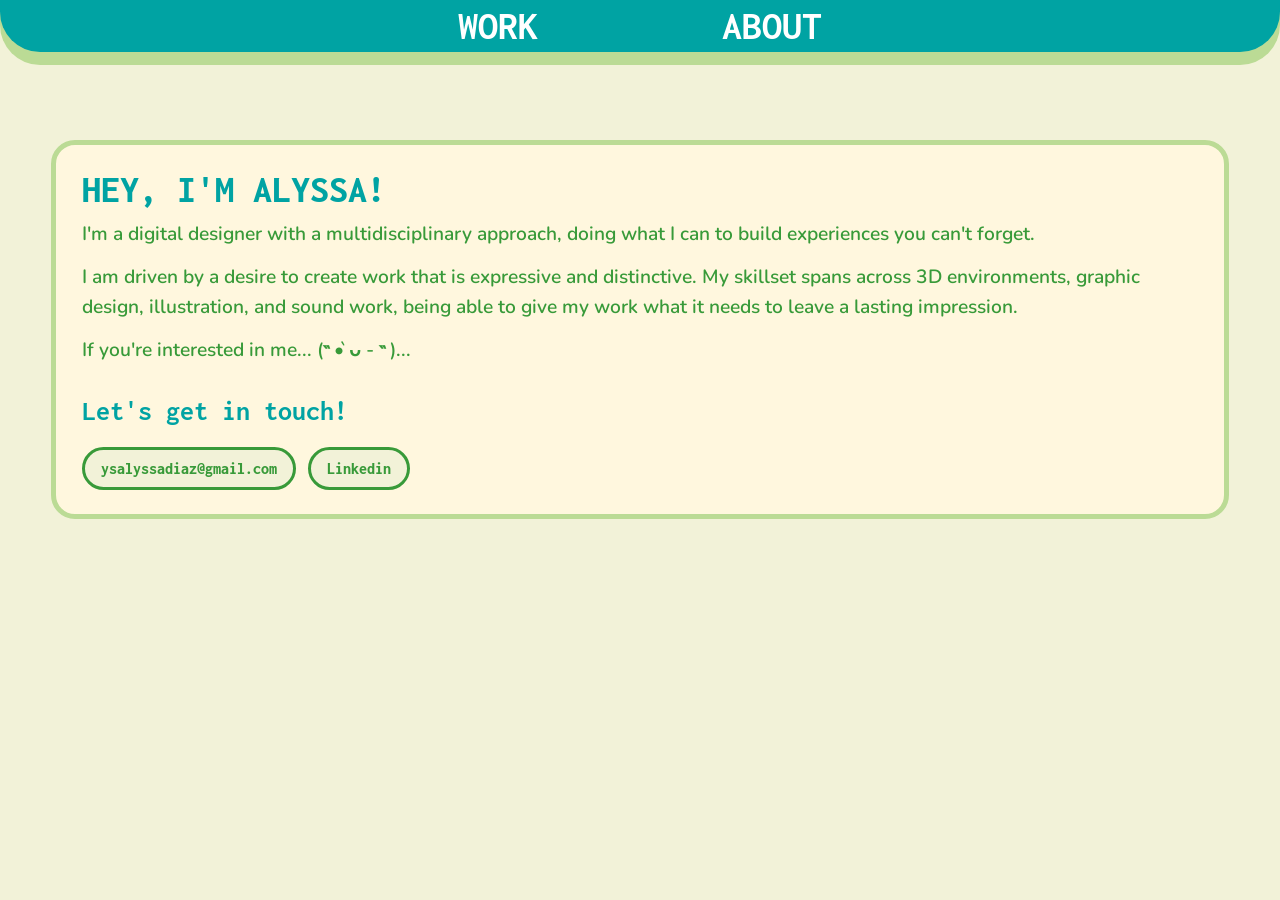
==== about.html @ 0e87874a "yes!" ====
<!doctype html>
<html lang="en">
  <head>
    <meta charset="UTF-8" />
    <meta name="viewport" content="width=device-width, initial-scale=1.0" />
    <title>About</title>

    <link rel="preconnect" href="https://fonts.googleapis.com" />
    <link rel="preconnect" href="https://fonts.gstatic.com" crossorigin />
    <link
      href="https://fonts.googleapis.com/css2?family=Inconsolata:wght@200..900&family=Nunito:ital,wght@0,200..1000;1,200..1000&display=swap"
      rel="stylesheet"
    />

    <link rel="stylesheet" href="about.css" />
  </head>
  <body>
    <header>
      <nav>
        <a href="index.html">WORK</a>
        <a href="about.html">ABOUT</a>
      </nav>
    </header>

    <main class="about-page">
      <section class="about-content">
        <article class="about-card">
          <h2>Hey, I'm Alyssa!</h2>
          <p>
            I'm a digital designer with a multidisciplinary approach, doing what
            I can to build experiences you can't forget.
          </p>
          <p>
            I am driven by a desire to create work that is expressive and
            distinctive. My skillset spans across 3D environments, graphic
            design, illustration, and sound work, being able to give my work
            what it needs to leave a lasting impression.
          </p>
          <p class="interest-line">
            If you're interested in me... (˵ •̀ ᴗ - ˵ )...
          </p>
          <p class="contact-heading"><strong>Let's get in touch!</strong></p>
          <div class="contact-buttons">
            <a class="contact-button" href="mailto:ysalyssadiaz@gmail.com"
              >ysalyssadiaz@gmail.com</a
            >
            <a
              class="contact-button"
              href="https://www.linkedin.com/in/alyssa-diaz-12767b3b6"
              target="_blank"
              rel="noopener noreferrer"
              >Linkedin</a
            >
          </div>
        </article>
      </section>
    </main>
  </body>
</html>
---- about.css ----
* {
  margin: 0;
  padding: 0;
  box-sizing: border-box;
}

body {
  background-color: #f2f2d8;
  color: #389a39;
  font-family: "Nunito", sans-serif;
  width: 100%;
  min-height: 100vh;
  overflow-x: hidden;
  overflow-y: scroll;
  scrollbar-gutter: stable;
}

header {
  position: fixed;
  top: 0;
  left: 0;
  z-index: 1000;
  width: 100%;
  padding: 5px 0;
  text-align: center;
  background-color: #00a3a3;
  border-bottom-left-radius: 40px;
  border-bottom-right-radius: 40px;
  box-shadow: 0 13px 0 0 #bbdb95;
}

nav a {
  font-family: "Inconsolata", monospace;
  display: inline-block;
  margin: 0 90px;
  color: #fff;
  font-size: 2.5rem;
  font-weight: 700;
  text-decoration: none;
  transition:
    transform 0.3s ease,
    color 0.3s ease;
}

nav a:hover {
  transform: scale(1.1);
  color: #edffcd;
}

.about-page {
  width: min(1400px, 92vw);
  margin: 0 auto;
  padding: 140px 0 100px;
}

.about-content {
  display: flex;
  flex-direction: column;
  gap: 0;
}

.about-card {
  background: #fff7de;
  border: 5px solid #bbdb95;
  border-radius: 24px;
  padding: 24px 26px;
}

.about-card h2 {
  font-family: "Inconsolata", monospace;
  color: #00a3a3;
  font-size: clamp(1.8rem, 3vw, 2.5rem);
  font-weight: 800;
  text-transform: uppercase;
  margin-bottom: 10px;
}

.about-card p {
  font-size: clamp(1rem, 2vw, 1.2rem);
  line-height: 1.6;
  font-weight: 600;
  margin-bottom: 12px;
}

.interest-line {
  font-weight: 800;
  display: inline-block;
  transform-origin: center;
  animation: excitedWiggle 1.2s ease-in-out infinite;
}

.about-card p.contact-heading {
  font-family: "Inconsolata", monospace;
  color: #00a3a3;
  font-size: clamp(1.2rem, 2.2vw, 2rem);
  font-weight: 800;
  margin-top: 10px;
  margin-bottom: 14px;
}

.contact-buttons {
  display: flex;
  flex-wrap: wrap;
  gap: 12px;
}

.contact-button {
  font-family: "Inconsolata", monospace;
  display: inline-block;
  padding: 10px 16px;
  border: 3px solid #389a39;
  border-radius: 999px;
  background-color: #f2f2d8;
  color: #389a39;
  font-size: 1rem;
  font-weight: 800;
  text-decoration: none;
  transition:
    transform 0.2s ease,
    background-color 0.2s ease,
    color 0.2s ease;
}

.contact-button:hover {
  transform: translateY(-2px);
  background-color: #389a39;
  color: #edffcd;
}

@keyframes excitedWiggle {
  0%,
  100% {
    transform: rotate(0deg) translateY(0);
  }
  20% {
    transform: rotate(-2deg) translateY(-1px);
  }
  40% {
    transform: rotate(2deg) translateY(0);
  }
  60% {
    transform: rotate(-1.5deg) translateY(-1px);
  }
  80% {
    transform: rotate(1.5deg) translateY(0);
  }
}

@media (max-width: 768px) {
  nav a {
    margin: 0 22px;
    font-size: 1.6rem;
  }

  .about-page {
    padding-top: 138px;
  }

  .about-card {
    padding: 20px;
  }
}
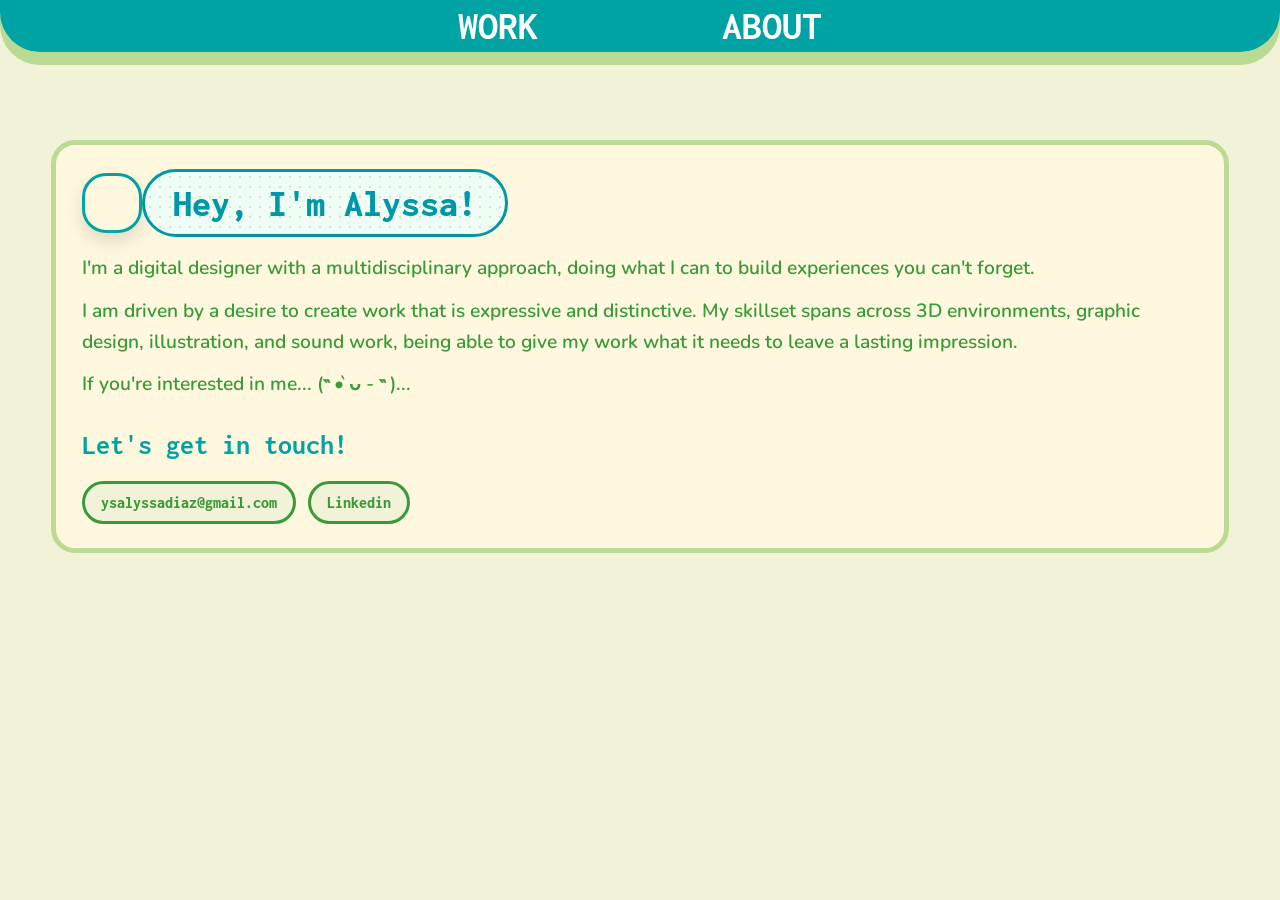
==== commit 0d1e9a03: "homepagechanged" ====
--- a/about.html
+++ b/about.html
@@ -25,7 +25,10 @@
     <main class="about-page">
       <section class="about-content">
         <article class="about-card">
-          <h2>Hey, I'm Alyssa!</h2>
+          <div class="title-container">
+            <div class="star-icon" aria-hidden="true"></div>
+            <h2 class="title-bubble">Hey, I'm Alyssa!</h2>
+          </div>
           <p>
             I'm a digital designer with a multidisciplinary approach, doing what
             I can to build experiences you can't forget.
--- a/about.css
+++ b/about.css
@@ -66,13 +66,39 @@
   padding: 24px 26px;
 }
 
-.about-card h2 {
+.title-container {
+  display: flex;
+  align-items: center;
+  gap: -10px;
+  margin-bottom: 1rem;
+}
+
+.star-icon {
+  width: 60px;
+  height: 60px;
+  background-image: url("images\homepage-assets\title-star.png");
+  background-size: cover;
+  background-position: center;
+  border: 3px solid #00a3a3;
+  border-radius: 24px;
+  box-shadow: 0 8px 18px rgba(0, 0, 0, 0.12);
+  flex-shrink: 0;
+}
+
+.title-bubble {
+  background-color: #f0fdf4;
+  border: 3px solid #0097a7;
+  border-radius: 999px;
+  padding: 10px 28px;
+  color: #0097a7;
   font-family: "Inconsolata", monospace;
-  color: #00a3a3;
   font-size: clamp(1.8rem, 3vw, 2.5rem);
   font-weight: 800;
-  text-transform: uppercase;
-  margin-bottom: 10px;
+  line-height: 1.1;
+  display: inline-block;
+  background-image: radial-gradient(#c6e9d1 20%, transparent 20%);
+  background-size: 10px 10px;
+  background-position: 0 0;
 }
 
 .about-card p {
